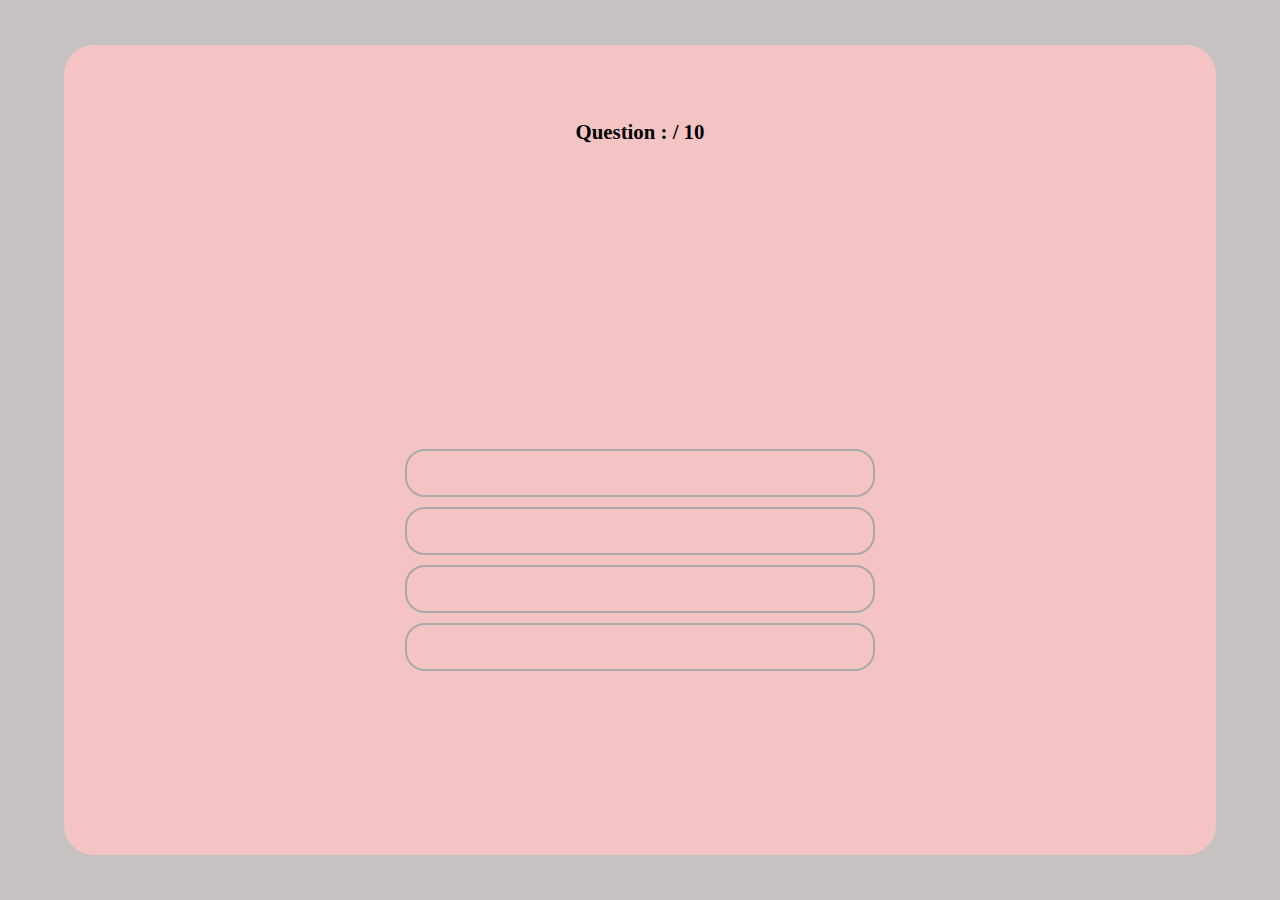
==== quiz22.html @ de04c835 "Initial commit" ====
<!DOCTYPE html>
<html lang="en">

<head>
    <meta charset="UTF-8">
    <meta http-equiv="X-UA-Compatible" content="IE=edge">
    <meta name="viewport" content="width=device-width, initial-scale=1.0">
    <title>Document</title>
    <link rel="stylesheet" href="styles/quizstyle.css">
</head>

<body onload="NextQuestion(0)">
    <main>
        <!-- creating a modal for when quiz ends -->
        <div class="modal-container" id="score-modal">
            <div class="modal-content-container">
                <h1> Quiz Completed.</h1>
                <h2><span id="remarks"></span></h2>
                <div class="grade-details">
                    <p>Wrong Answers : <span id="wrong-answers"></span></p>
                    <p>Right Answers : <span id="right-answers"></span></p>
                    <p>Grade : <span id="grade-percentage"></span>%</p>
                </div>
                <div class="modal-button-container">
                    <button onclick="closeScoreModal()">Continue</button>
                </div>
            </div>
        </div>
        <!-- end of modal of quiz details-->

        <div class="game-quiz-container">
            <div class="game-details-container">
                <h1> Question : <span id="question-number"></span> / 10</h1>
            </div>

            <div class="game-question-container">
                <h1 id="display-question"></h1>
            </div>

            <div class="game-options-container">
                <span>
                    <input type="radio" id="option-one" name="option" class="radio" value="optionA" />
                    <label for="option-one" class="option" id="option-one-label"></label>
                </span>


                <span>
                    <input type="radio" id="option-two" name="option" class="radio" value="optionB" />
                    <label for="option-two" class="option" id="option-two-label"></label>
                </span>


                <span>
                    <input type="radio" id="option-three" name="option" class="radio" value="optionC" />
                    <label for="option-three" class="option" id="option-three-label"></label>
                </span>


                <span>
                    <input type="radio" id="option-four" name="option" class="radio" value="optionD" />
                    <label for="option-four" class="option" id="option-four-label"></label>
                </span>
            </div>

            <div id="next-button-container" class="next-button-container">
                <!-- <button id="prev" onclick="handlePreviousQuestion()">Back</button>
                <button id="next" onclick="handleNextQuestion()">Next </button>
                <button id="submit" onclick="handleSubmit()">Submit</button> -->
            </div>

        </div>
    </main>
    <script src="quiz22.js"></script>
</body>

</html>
---- styles/quizstyle.css ----
* {
    margin: 0;
    padding: 0;
    box-sizing: border-box;
}

html,
body {
    height: 100%;
}

body {
    font-family: 'Montserrat', serif;

}

main {
    width: 100%;
    min-height: 100vh;
    display: flex;
    flex-direction: column;
    justify-content: center;
    align-items: center;
    background-color: rgb(199, 194, 194);
}

.game-quiz-container {
    width: 90%;
    height: 90vh;
    background-color: rgb(244, 196, 196);
    display: flex;
    flex-direction: column;
    align-items: center;
    justify-content: space-around;
    border-radius: 30px;
}

.game-details-container {
    width: 80%;
    height: 4rem;
    display: flex;
    justify-content: space-around;
    align-items: center;
}

.game-details-container h1 {
    font-size: 1.3rem;
}

.game-question-container {
    width: 80%;
    height: 4rem;
    display: flex;
    align-items: center;
    justify-content: center;
    border-radius: 25px;
}

.game-question-container h1 {
    font-size: 1.2rem;
    text-align: center;
    padding: 3px;
}

.game-options-container {
    width: 80%;
    height: 12rem;
    display: flex;
    flex-wrap: wrap;
    align-items: center;
    justify-content: space-around;
}

.game-options-container span {
    width: 51%;
    height: 3rem;
    border: 2px solid darkgray;
    border-radius: 20px;
    overflow: hidden;
    margin-bottom: 10px;
}

span label {
    width: 100%;
    height: 100%;
    display: flex;
    align-items: center;
    justify-content: center;
    cursor: pointer;
    transition: transform 0.3s;
    font-size: 1rem;
    font-weight: 600;
    color: rgb(22, 22, 22);
}

span label:hover {
    color: white;
}

input[type="radio"] {
    position: relative;
    display: none;
}


input[type=radio]:checked~.option {
    background: rgb(223, 239, 8);
}

.next-button-container {
    padding-top: 20px;
    width: 50%;
    height: 3rem;
    display: flex;
    justify-content: center;
}

.next-button-container button {
    width: 8rem;
    height: 2rem;
    border-radius: 10px;
    background: gray;
    color: white;
    font-weight: 600;
    border: 2px solid rgb(61, 55, 55);
    cursor: pointer;
    outline: none;
}

.next-button-container button:hover {
    background-color: rgb(143, 93, 93);
}

.modal-container {
    display: none;
    position: fixed;
    z-index: 1;
    left: 0;
    top: 0;
    width: 100%;
    height: 100vh;
    overflow: auto;
    background-color: rgb(0, 0, 0);
    background-color: rgba(0, 0, 0, 0.4);
    flex-direction: column;
    align-items: center;
    justify-content: center;
    -webkit-animation: fadeIn 1.2s ease-in-out;
    animation: fadeIn 1.2s ease-in-out;
}

.modal-content-container {
    height: 100%;
    width: 100%;
    background-color: rgb(69 60 60);
    background-image: url("trophy.png");
    background-repeat: no-repeat;
    display: flex;
    flex-direction: column;
    align-items: center;
    justify-content: space-around;
    border-radius: 25px;
}

.modal-content-container h1 {
    font-size: 1.3rem;
    height: 3rem;
    color: red;
    text-align: center;
}

.grade-details {
    width: 15rem;
    height: 10rem;
    display: flex;
    flex-direction: column;
    align-items: center;
    justify-content: space-around;
}

.grade-details p {
    color: white;
    text-align: center;
}

.modal-button-container {
    height: 2rem;
    width: 100%;
    display: flex;
    align-items: center;
    justify-content: center;
}

.modal-button-container button {
    width: 10rem;
    height: 2rem;
    background: none;
    outline: none;
    border: 1px solid rgb(252, 242, 241);
    color: white;
    font-size: 1.1rem;
    cursor: pointer;
    border-radius: 20px;
}

.modal-button-container button:hover {
    background-color: rgb(83, 82, 82);
}

#submit{
    display: none;
}

@media(min-width : 300px) and (max-width : 350px) {
    .game-quiz-container {
        width: 90%;
        height: 80vh;
    }

    .game-details-container h1 {
        font-size: 0.8rem;
    }

    .game-question-container {
        height: 6rem;
    }

    .game-question-container h1 {
        font-size: 1rem;
    }

    .game-options-container span {
        width: 90%;
        height: 2.5rem;
    }

    .game-options-container span label {
        font-size: 0.8rem;
    }

   .modal-content-container h1 {
        font-size: 1.2rem;
    }
}

@media(min-width : 350px) and (max-width : 700px) {
    .game-quiz-container {
        width: 90%;
        height: 80vh;
    }

    .game-details-container h1 {
        font-size: 1rem;
    }

    .game-question-container {
        height: 8rem;
    }

    .game-question-container h1 {
        font-size: 0.9rem;
    }

    .game-options-container span {
        width: 90%;
    }

    .modal-content-container h1 {
        font-size: 1.2rem;
    }
}
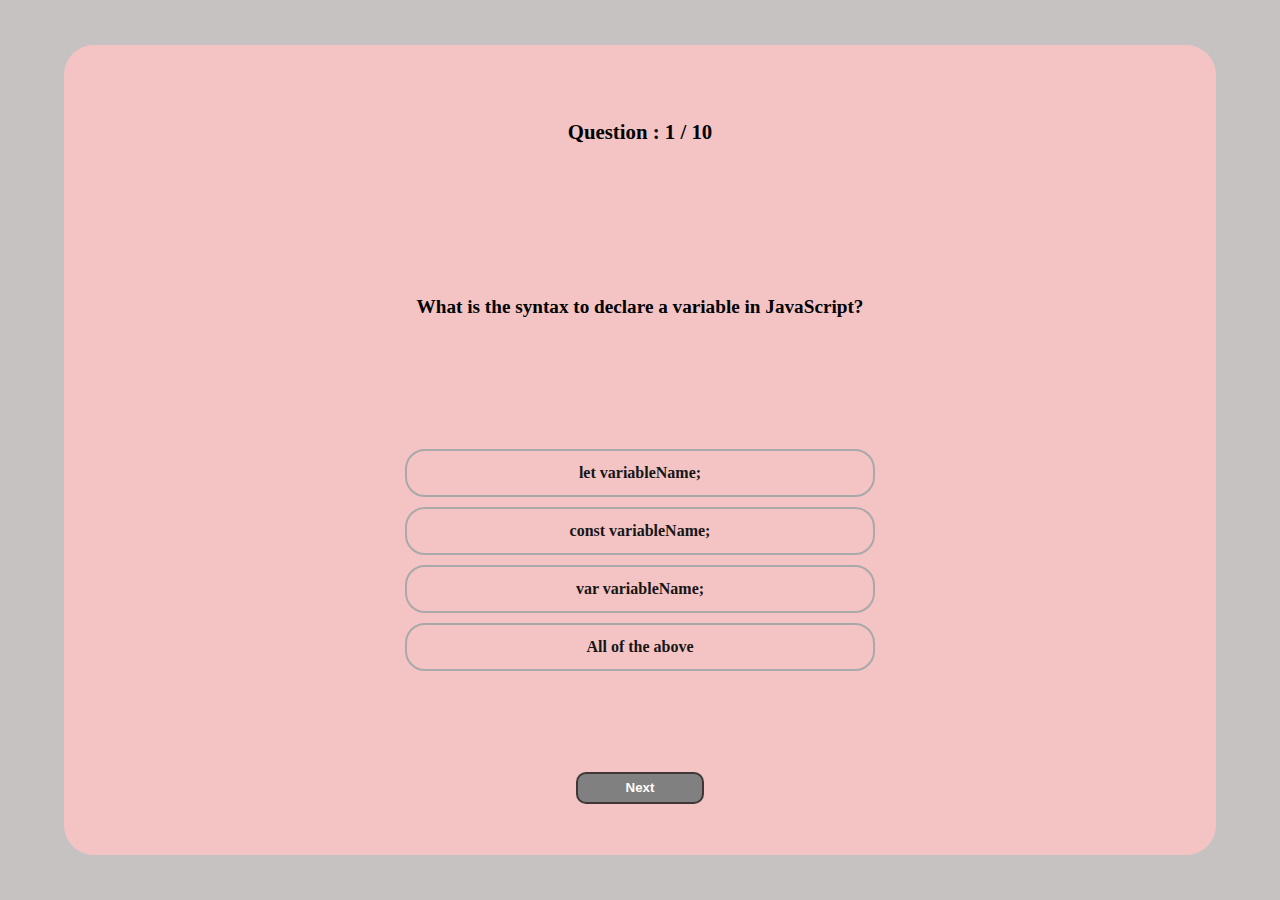
==== commit 84723bb4: "quiz added" ====
--- a/quiz22.html
+++ b/quiz22.html
@@ -43,18 +43,15 @@
                     <label for="option-one" class="option" id="option-one-label"></label>
                 </span>
 
-
                 <span>
                     <input type="radio" id="option-two" name="option" class="radio" value="optionB" />
                     <label for="option-two" class="option" id="option-two-label"></label>
                 </span>
 
-
                 <span>
                     <input type="radio" id="option-three" name="option" class="radio" value="optionC" />
                     <label for="option-three" class="option" id="option-three-label"></label>
                 </span>
-
 
                 <span>
                     <input type="radio" id="option-four" name="option" class="radio" value="optionD" />
@@ -62,15 +59,13 @@
                 </span>
             </div>
 
-            <div id="next-button-container" class="next-button-container">
-                <!-- <button id="prev" onclick="handlePreviousQuestion()">Back</button>
+            <div class="next-button-container">
                 <button id="next" onclick="handleNextQuestion()">Next </button>
-                <button id="submit" onclick="handleSubmit()">Submit</button> -->
             </div>
 
         </div>
     </main>
-    <script src="quiz22.js"></script>
+    <script src="scripts/qscript22.js"></script>
 </body>
 
 </html>